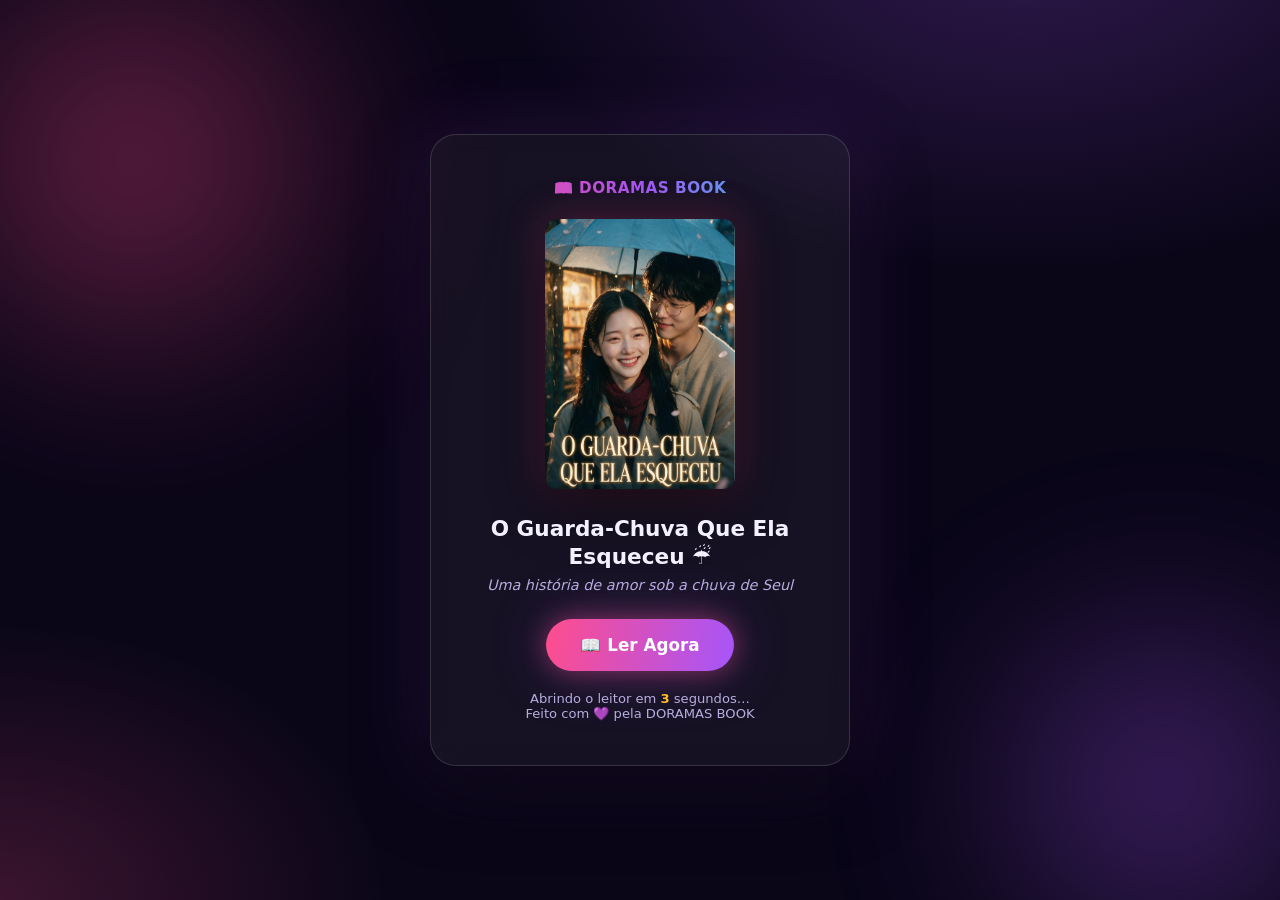
==== assets/ler-agora.html @ f5971b90 "Add files via upload" ====
<!DOCTYPE html>
<html lang="pt-BR">
<head>
  <meta charset="UTF-8" />
  <meta name="viewport" content="width=device-width, initial-scale=1.0" />
  <title>📖 Ler Agora — O Guarda-Chuva Que Ela Esqueceu | DORAMAS BOOK</title>
  <!-- Redireciona automaticamente para o leitor online -->
  <meta http-equiv="refresh" content="5;url=https://online.fliphtml5.com/marcous/yphc/#p=20" />
  <style>
    * { margin: 0; padding: 0; box-sizing: border-box; }
    body {
      font-family: "Segoe UI", system-ui, sans-serif;
      min-height: 100vh;
      display: grid;
      place-items: center;
      background:
        radial-gradient(900px 600px at 80% -10%, rgba(168, 85, 247, .25), transparent 60%),
        radial-gradient(700px 500px at 0% 100%, rgba(255, 77, 141, .2), transparent 55%),
        #0a0618;
      color: #f4f1ff;
      overflow: hidden;
      padding: 20px;
    }
    .orb { position: fixed; border-radius: 50%; filter: blur(90px); opacity: .45; pointer-events: none; }
    .orb1 { width: 45vw; height: 45vw; left: -12vw; top: -10vw; background: radial-gradient(circle, #ff4d8d, transparent 65%); animation: d 20s ease-in-out infinite alternate; }
    .orb2 { width: 38vw; height: 38vw; right: -10vw; bottom: -10vw; background: radial-gradient(circle, #a855f7, transparent 65%); animation: d 24s ease-in-out infinite alternate-reverse; }
    @keyframes d { to { transform: translate(8vw, 8vh) scale(1.15); } }

    .card {
      position: relative;
      text-align: center;
      max-width: 420px;
      padding: 44px 36px;
      border-radius: 26px;
      background: rgba(255, 255, 255, .05);
      border: 1px solid rgba(255, 255, 255, .14);
      backdrop-filter: blur(14px);
      box-shadow: 0 24px 70px rgba(0, 0, 0, .55), 0 0 80px rgba(168, 85, 247, .2);
      animation: up .7s ease both;
    }
    @keyframes up { from { opacity: 0; transform: translateY(30px); } }

    .logo {
      font-weight: 800; letter-spacing: .5px; font-size: .95rem;
      background: linear-gradient(100deg, #ff4d8d, #a855f7, #22d3ee);
      -webkit-background-clip: text; background-clip: text; color: transparent;
      margin-bottom: 22px;
    }
    .cover {
      width: 190px; margin: 0 auto 22px; border-radius: 12px;
      box-shadow: 0 18px 50px rgba(0,0,0,.6), 0 0 40px rgba(255,77,141,.3);
      animation: float 5s ease-in-out infinite;
    }
    @keyframes float { 50% { translate: 0 -10px; } }

    h1 { font-size: 1.35rem; line-height: 1.3; margin-bottom: 6px; }
    .sub { color: #b6aede; font-size: .9rem; margin-bottom: 26px; font-style: italic; }

    .btn {
      display: inline-block;
      padding: 16px 34px;
      border-radius: 999px;
      font-weight: 700; font-size: 1.05rem;
      color: #fff; text-decoration: none;
      background: linear-gradient(100deg, #ff4d8d, #a855f7, #22d3ee);
      background-size: 200% 100%;
      animation: grad 4s linear infinite;
      box-shadow: 0 0 26px rgba(255, 77, 141, .45), 0 0 60px rgba(168, 85, 247, .25);
      transition: transform .2s;
    }
    .btn:hover { transform: translateY(-2px) scale(1.02); }
    @keyframes grad { to { background-position: 200% 0; } }

    .count { margin-top: 20px; font-size: .82rem; color: #b6aede; }
    .count strong { color: #fbbf24; }
    .heart { color: #ff4d8d; }
  </style>
</head>
<body>
  <div class="orb orb1"></div>
  <div class="orb orb2"></div>

  <div class="card">
    <div class="logo">📖 DORAMAS BOOK</div>
    <img class="cover" src="capa-ebook.png" alt="Capa do e-book" onerror="this.style.display='none'" />
    <h1>O Guarda-Chuva Que Ela Esqueceu ☔</h1>
    <p class="sub">Uma história de amor sob a chuva de Seul</p>

    <a class="btn" href="https://online.fliphtml5.com/marcous/yphc/#p=20" rel="noopener">
      📖 Ler Agora
    </a>

    <p class="count">Abrindo o leitor em <strong id="n">5</strong> segundos…<br />
    Feito com <span class="heart">💜</span> pela DORAMAS BOOK</p>
  </div>

  <script>
    var n = 5, el = document.getElementById("n");
    var t = setInterval(function () {
      n--;
      if (n <= 0) { clearInterval(t); el.textContent = "0"; return; }
      el.textContent = n;
    }, 1000);
  </script>
</body>
</html>
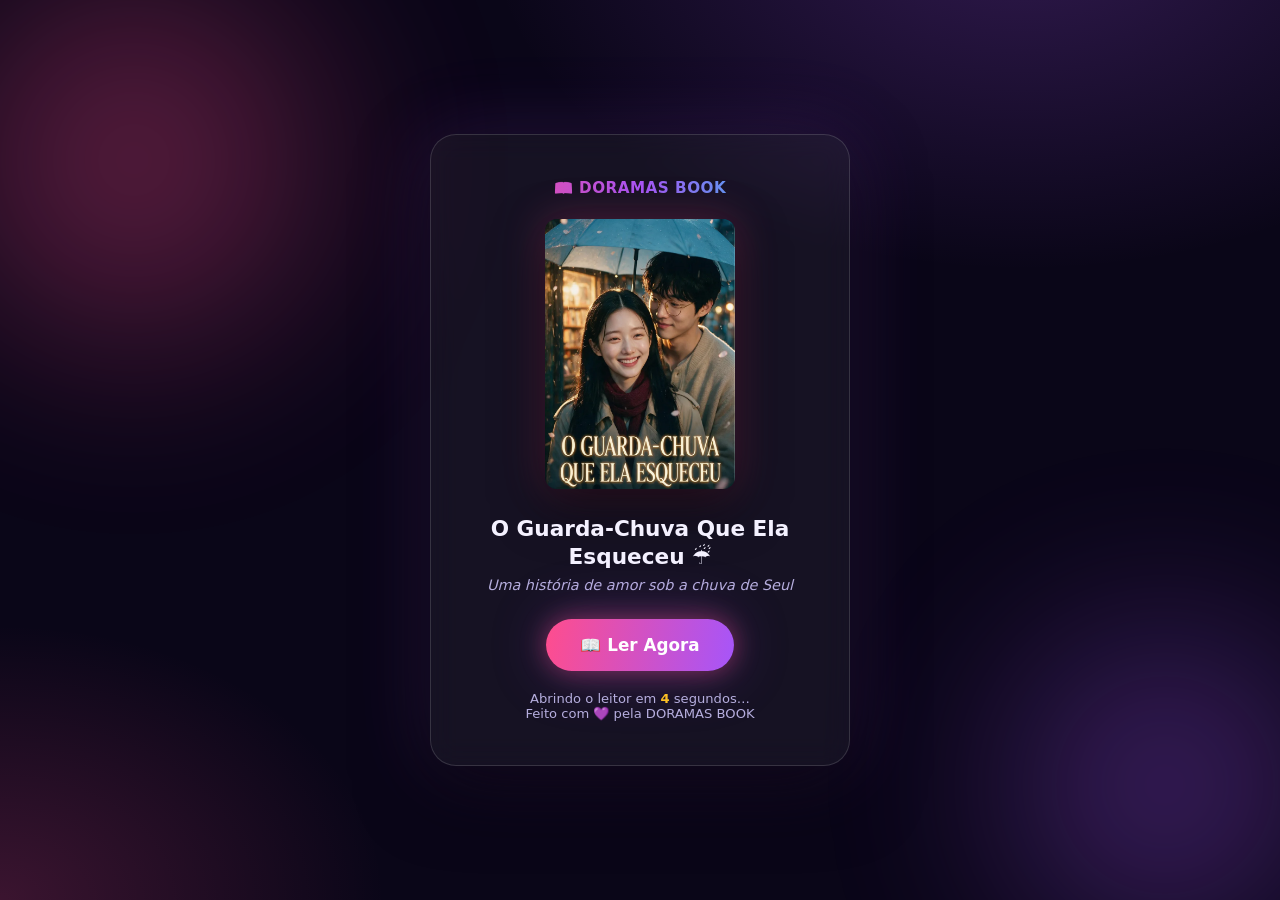
==== commit 1cb8d528: "Add files via upload" ====
--- a/assets/ler-agora.html
+++ b/assets/ler-agora.html
@@ -82,7 +82,7 @@
 
   <div class="card">
     <div class="logo">📖 DORAMAS BOOK</div>
-    <img class="cover" src="capa-ebook.png" alt="Capa do e-book" onerror="this.style.display='none'" />
+    <img class="cover" src="capa-ebook.webp" alt="Capa do e-book" onerror="this.style.display='none'" />
     <h1>O Guarda-Chuva Que Ela Esqueceu ☔</h1>
     <p class="sub">Uma história de amor sob a chuva de Seul</p>
 
